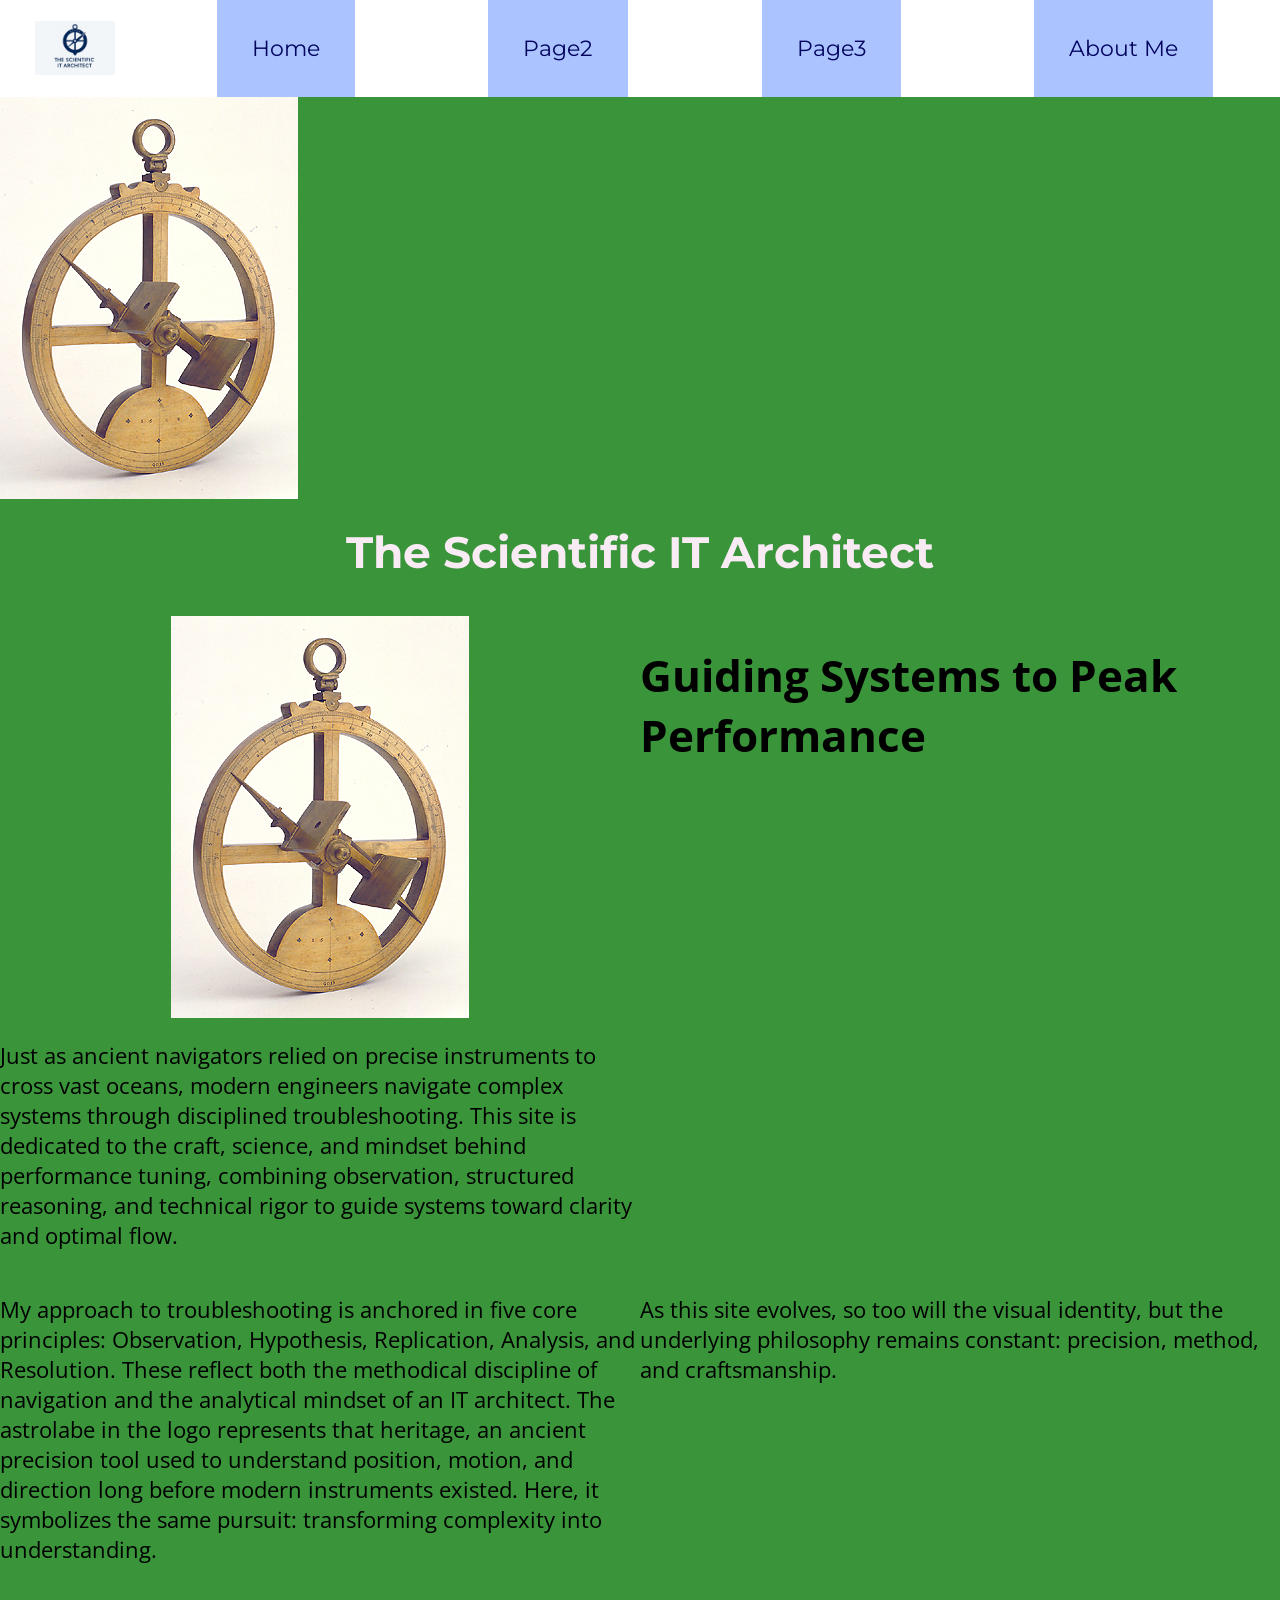
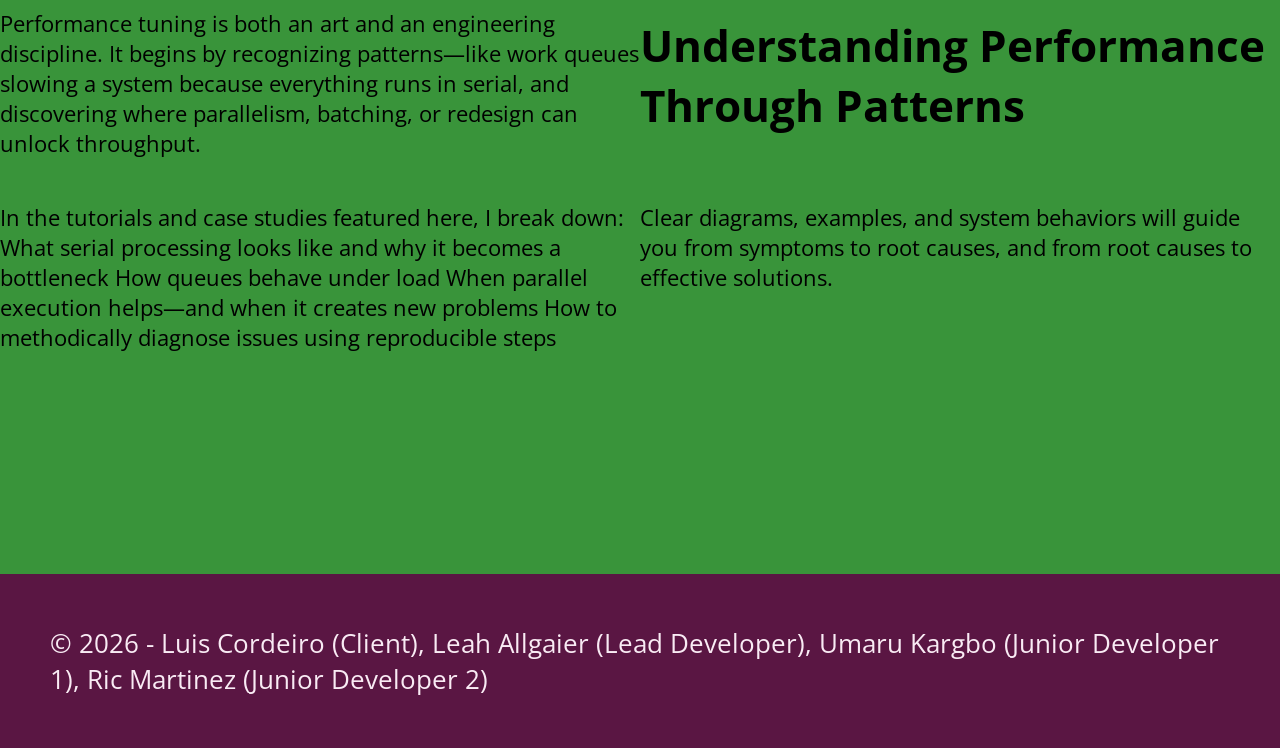
==== index.html @ 320072cc "Update index.html" ====
<!DOCTYPE html>
<html lang="en">
<head>
    <meta charset="UTF-8">
    <meta name="viewport" content="width=device-width, initial-scale=1.0">
    <title>Luis Cordeiro's Website</title>
    <link rel="stylesheet" href="style.css">
</head>
<body>
    <div id="content">
        <header>
            <a id="logo_link" href="index.html">
                <img class="logo" src="Logo1.png" alt="Group 5 Logo">
            </a>
            <nav>
                <a href="index.html">Home</a>
                <a href="page1_index.html">Page2</a>
                <a href="page2.html">Page3</a>
                <a href="aboutme.html">About Me</a>
            </nav>
        </header>
        <div>
                <img class=hero src="Group5HeroHomePageImage.png" alt="Home Hero Image">
            </div>
            <section id="hero-msg">
                <h1 class="home-title">The Scientific IT Architect</h1>
            </section>
        </div>
        <main class="home-grid">

    <div id="intro">
        <h1 id="an">Guiding Systems to Peak Performance</h1>
        <img class="Hero" src="Group5HeroHomePageImage.png" alt="Hero">
            <p id="Just">Just as ancient navigators relied on precise instruments to cross vast oceans, modern engineers navigate complex systems through disciplined troubleshooting. This site is dedicated to the craft, science, and mindset behind performance tuning, combining observation, structured reasoning, and technical rigor to guide systems toward clarity and optimal flow.</p>
    </div>
    
    <div id="intro">
            <p id="Just">My approach to troubleshooting is anchored in five core principles: Observation, Hypothesis, Replication, Analysis, and Resolution. These reflect both the methodical discipline of navigation and the analytical mindset of an IT architect. The astrolabe in the logo represents that heritage, an ancient precision tool used to understand position, motion, and direction long before modern instruments existed. Here, it symbolizes the same pursuit: transforming complexity into understanding.</p>
            <p>As this site evolves, so too will the visual identity, but the underlying philosophy remains constant: precision, method, and craftsmanship.</p>
    </div>

    <div id="intro">
        <h1 id="an">Understanding Performance Through Patterns</h1>
            <p id="Just">Performance tuning is both an art and an engineering discipline. It begins by recognizing patterns—like work queues slowing a system because everything runs in serial, and discovering where parallelism, batching, or redesign can unlock throughput.</p>
            <p id="Just">In the tutorials and case studies featured here, I break down: 

What serial processing looks like and why it becomes a bottleneck 

How queues behave under load 

When parallel execution helps—and when it creates new problems 

How to methodically diagnose issues using reproducible steps 
                <p>Clear diagrams, examples, and system behaviors will guide you from symptoms to root causes, and from root causes to effective solutions.</p>
    </div>


        </main>
        <footer>
            <p>&copy; 2026 - Luis Cordeiro (Client), Leah Allgaier (Lead Developer), Umaru Kargbo (Junior Developer 1), Ric Martinez (Junior Developer 2)</p>

            </div>
        </footer>
    </div>
</body>
</html>
---- style.css ----
@import url('https://fonts.googleapis.com/css2?family=Montserrat:ital,wght@0,100..900;1,100..900&family=Open+Sans:ital,wght@0,300..800;1,300..800&display=swap'); 

/*Colors
Primary: #E2EAFC (pale blue)
Secondary: #ABC4FF (periwinkle)
Accent 1: #03045E (navy)
Accent 2: #9CA7BD (gray)
*/

body {
    font-family: 'Open Sans';
}
#content {
    max-width: 1600px;
    margin: 0 auto;
}
nav {
    font-family: 'Montserrat';
    display: flex;
    justify-content: space-around;
} 
nav a {
    text-align: center;
}  
#hero {
    display: grid;
    grid-template-columns: 1fr 3fr 1fr;
    margin-top: -100px;
}
#hero-msg h1, #hero-msg h4 {
    text-align: center;
}
#hero-box {
    grid-column: 1/4;
    grid-row: 1/3;
    z-index: -1;
}
#hero-msg {
    margin: 20px;
}
#hero-msg h4 {
    color: #d673b8;
}
#hero-img {
    width: 100%;
}
.button-box {
    text-align: center;
}
main section {
    text-align: center;
}
main section img {
    box-sizing: border-box;
}
#background {
    height: 725px;
    grid-column: 1/11;
    grid-row: 4/9;
}
body {
    background-color: #39943a;
    font-family: 'Open Sans';
    font-size: 22px;
    margin:0;
    padding: 0;
}
header {
    background-color: #ffffff;
    display: grid;
    grid-template-columns: 150px auto;
}
nav a {
    text-align: center;
    background-color: #ABC4FF;
    color: #03045E;
    text-decoration: none;
    padding: 35px;
}
nav a:hover {
    background-color: #03045E;
    color: #ABC4FF;
}
.home-title {
    color: #f9ebf4;
    font-family: 'Montserrat';
    font-size: 2em;
    margin-top: 10px;
}
h4 {
    color: #39943a;
}
.book, .join {
    background-color: #39943a;
    color: #CBB9A8;
    text-decoration: none;
    font-size: 18px;
    padding: 15px 30px;
    margin-top: 50px;
    border-radius: 5px;
}
.book:hover, .join:hover {
    background-color: #0B4F6C;
    color: #145C9E;
}
#background {
    background-color: #39943a;
}
#msg {
    background-color: #145C9E;
    line-height: 1.5em;
    padding: 35px;
}
.msg {
    grid-column: 6/10;
    grid-row: 6/7;
}
.msg h2 {
    color: #d673b8;
    font-family: 'Montserrat';
    margin: 0;
}
.msg p {
    color: #d673b8;
    font-size: .8em;
    padding-bottom: 15px;
}
footer {
    background-color: #5a1643;
    color: #f9ebf4;
    padding: 25px 50px;
    margin-top: 200px;
    display: flex;
    justify-content: space-around;
    align-items: center;
}
footer a {
    color: #f9ebf4;
    text-decoration: none;
}
footer a:hover {
    color: #CBB9A8;
}
footer p {
    font-size: 1.2em;
}
footer p a:hover {
    text-decoration: underline;
}
footer .social img {
    padding-top: 15px;
}
.logo {
    width:80px;
}
#logo_link {
    padding-top: 5px;
    justify-self: center;
    align-self: center;
}
.icon {
    width: 80px;
    padding-top: 10px;
}
#font-family {
    --heading-font: "Montserrat";
}
.rivers-card, .camping-card, .rapids-card {
    margin: 200px 0;
}
.rivers-card {
    grid-column: 2/4;
    grid-row: 2/3;
}
.camping-card {
    grid-column: 5/7;
    grid-row: 2/3;
}
.rapids-card {
    grid-column: 8/10;
    grid-row: 2/3;
}
.card-img {
    border: 10px solid #d9c2a3;
    transition: transform .5s;
    box-shadow: 5px 5px 10px #6f7364;
    width: 100%;
}
.card-img:hover {
    opacity: .6;
    transform: scale(1.1);
}
.mountains {
    grid-column: 2/7;
    grid-row: 5/8;
    width: 100%;
    box-shadow: 5px 5px 10px #6f7364;
}
#intro {
    display: grid;
    grid-template-columns: 1fr 1fr;
    justify-items: center;
}
#an {
    grid-column: 2/3;
    grid-row: 1/2;
    text-align: left;
}
.chocolat {
    grid-column: 1/2;
    grid-row: 1/3;
    width: 600px;
    margin: 20px;
}
#Every {
    grid-column: 2/3;
    grid-row: 2/3;
    text-align: left;
    margin: 20px;
}


#inspiration {
    display: grid;
    grid-template-columns: 1fr 1fr;
    justify-items: center;
}
#spir {
    text-align: right;
    margin: 20px;
    grid-column: 1/2;
    grid-row: 1/2;
}
#Countless {
    text-align: right;
    margin: 20px;
    grid-column: 1/2;
    grid-row: 2/3;
}

.macaroon {
    grid-column: 2/3;
    grid-row: 1/3;
    margin: 20px;
    width: 760px;
}

  


/*What We Do*/
#themes {
    display: grid;
    grid-template-columns: 1fr 1fr 1fr;
    justify-items: center;
}
.Fall {
    grid-column: 1/2;
    margin: 20px;
}
.Grad {
    grid-column: 3/4;
    margin: 20px;
    width: 400px;
}
#Cater {
    grid-column: 2/3;
    margin: 20px;
}



/*Our Practices*/
.shakinghands, .partyfood, .bakery {
    width: 1220px;
    margin: 20px;
    align-content: center;
}
#humane {
    display: grid;
    grid-template-columns: 1fr 1fr;
    justify-items: center;
}
#Earth {
    text-align: center;
    color: #d673b8;
    font-size: 35px;
    grid-column: 1/2;
    grid-row: 1/2;
}
#Employee {
    text-align: center;
    color: #d673b8;
    font-size: 35px;
    grid-column: 2/3;
    grid-row: 1/2;
}
.bag {
    width: 580px;
    margin: 20px;
    grid-column: 1/2;
    grid-row: 2/3;
}
#When {
    margin: 20px;
    grid-column: 1/2;
    grid-row: 3/4;
    text-align: justify;
    color: #f9ebf4;
}
.hugging {
    width: 580px;
    margin: 20px;
    grid-column: 2/3;
    grid-row: 2/3;
}
#All {
    margin: 20px;
    grid-column: 2/3;
    grid-row: 3/4;
    text-align: justify;
    color: #f9ebf4;
}



@media screen and (max-width: 900px) {
    #hero, .home-grid {
        display: block;
        height: auto;
    }
    nav, footer {
        flex-direction: column;
    }
    nav a {
        display: block;
        padding: 15px;
    }
    #hero {
        margin-top: 0;
    }
    #hero-msg {
        margin-top: 0;
    }
    #hero-msg h4 {
        display: none;
    }
    #hero-msg h1 {
        color: #6f7364;
    }
    .home-title {
        font-size: 25px;
    }
    .rivers-card, .camping-card, .rapids-card { 
        margin: 50px auto;
        width: 60%;
    }
    #background {
        display: none;
    }
    .mountains, .msg {
        width: 80%;
        display: block;
        margin: 0 auto;
    }
    footer {
        margin-top: 25px;
    }
}
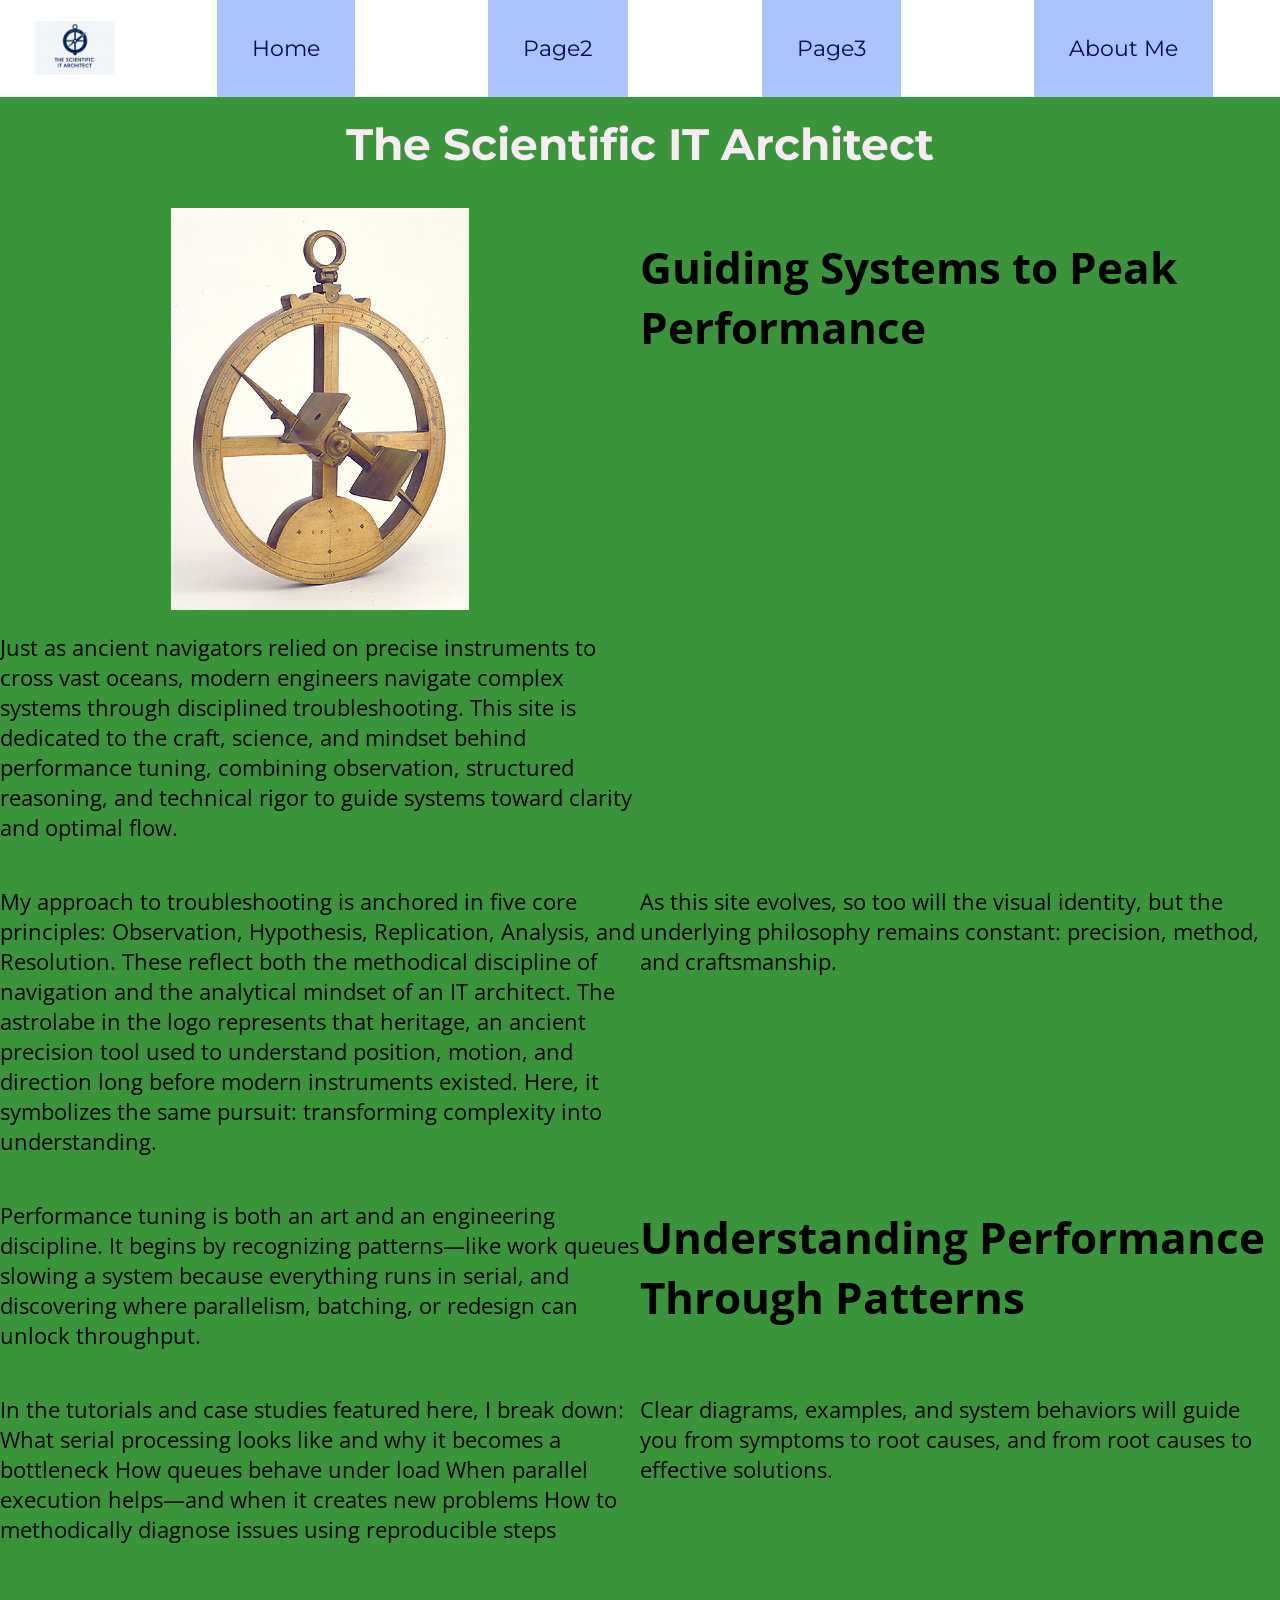
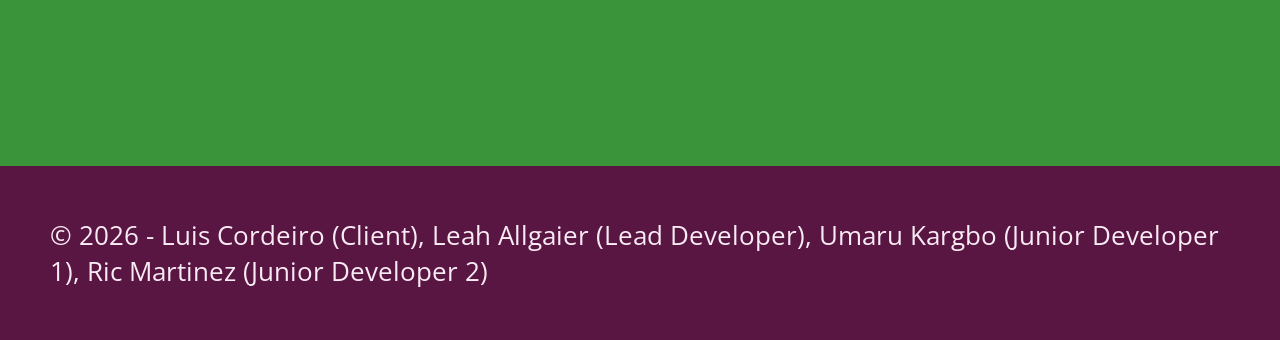
==== commit 27cacb92: "Update index.html" ====
--- a/index.html
+++ b/index.html
@@ -20,9 +20,6 @@
                 <a href="aboutme.html">About Me</a>
             </nav>
         </header>
-        <div>
-                <img class=hero src="Group5HeroHomePageImage.png" alt="Home Hero Image">
-            </div>
             <section id="hero-msg">
                 <h1 class="home-title">The Scientific IT Architect</h1>
             </section>
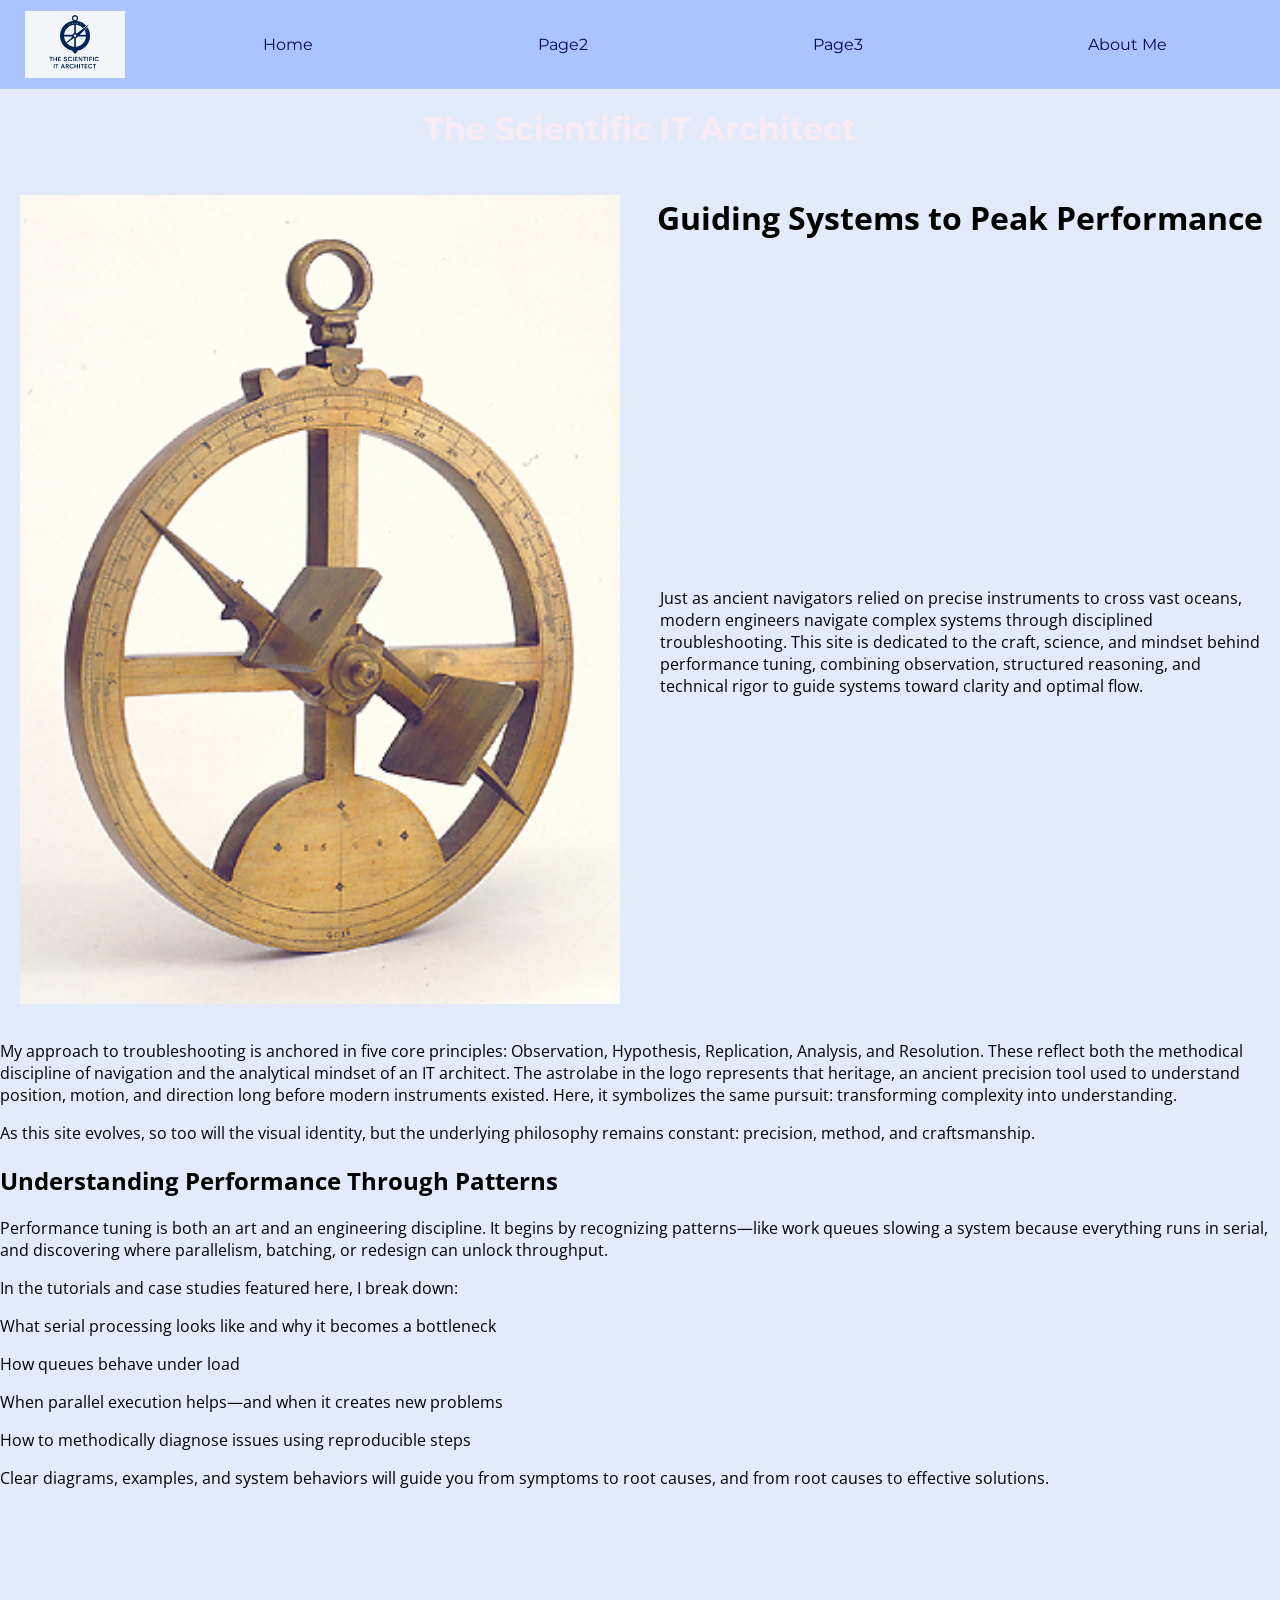
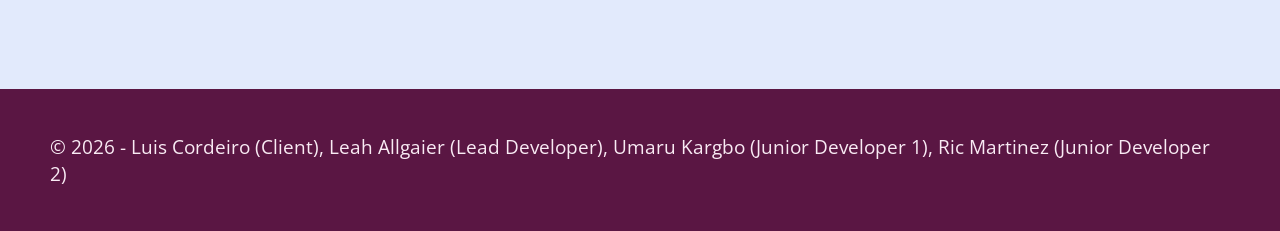
==== commit 967ca56b: "Update index.html" ====
--- a/index.html
+++ b/index.html
@@ -28,28 +28,28 @@
 
     <div id="intro">
         <h1 id="an">Guiding Systems to Peak Performance</h1>
-        <img class="Hero" src="Group5HeroHomePageImage.png" alt="Hero">
+        <img class="homeimage" src="Group5HeroHomePageImage.png" alt="Hero">
             <p id="Just">Just as ancient navigators relied on precise instruments to cross vast oceans, modern engineers navigate complex systems through disciplined troubleshooting. This site is dedicated to the craft, science, and mindset behind performance tuning, combining observation, structured reasoning, and technical rigor to guide systems toward clarity and optimal flow.</p>
     </div>
     
-    <div id="intro">
-            <p id="Just">My approach to troubleshooting is anchored in five core principles: Observation, Hypothesis, Replication, Analysis, and Resolution. These reflect both the methodical discipline of navigation and the analytical mindset of an IT architect. The astrolabe in the logo represents that heritage, an ancient precision tool used to understand position, motion, and direction long before modern instruments existed. Here, it symbolizes the same pursuit: transforming complexity into understanding.</p>
-            <p>As this site evolves, so too will the visual identity, but the underlying philosophy remains constant: precision, method, and craftsmanship.</p>
+    <div id="homebody">
+        <p>My approach to troubleshooting is anchored in five core principles: Observation, Hypothesis, Replication, Analysis, and Resolution. These reflect both the methodical discipline of navigation and the analytical mindset of an IT architect. The astrolabe in the logo represents that heritage, an ancient precision tool used to understand position, motion, and direction long before modern instruments existed. Here, it symbolizes the same pursuit: transforming complexity into understanding.</p>
+        <p>As this site evolves, so too will the visual identity, but the underlying philosophy remains constant: precision, method, and craftsmanship.</p>
     </div>
 
-    <div id="intro">
-        <h1 id="an">Understanding Performance Through Patterns</h1>
-            <p id="Just">Performance tuning is both an art and an engineering discipline. It begins by recognizing patterns—like work queues slowing a system because everything runs in serial, and discovering where parallelism, batching, or redesign can unlock throughput.</p>
-            <p id="Just">In the tutorials and case studies featured here, I break down: 
+    <div id="homebody2">
+        <h2 id="Understanding">Understanding Performance Through Patterns</h2>
+            <p>Performance tuning is both an art and an engineering discipline. It begins by recognizing patterns—like work queues slowing a system because everything runs in serial, and discovering where parallelism, batching, or redesign can unlock throughput.</p>
+            <p>In the tutorials and case studies featured here, I break down:</p>
+            <p>What serial processing looks like and why it becomes a bottleneck</p>
+            <p>How queues behave under load</p>
+            <p>When parallel execution helps—and when it creates new problems</p>
+            <p>How to methodically diagnose issues using reproducible steps</p>
+            <p>Clear diagrams, examples, and system behaviors will guide you from symptoms to root causes, and from root causes to effective solutions.</p>
+    </div>
+        
+        
 
-What serial processing looks like and why it becomes a bottleneck 
-
-How queues behave under load 
-
-When parallel execution helps—and when it creates new problems 
-
-How to methodically diagnose issues using reproducible steps 
-                <p>Clear diagrams, examples, and system behaviors will guide you from symptoms to root causes, and from root causes to effective solutions.</p>
     </div>
 
 
--- a/style.css
+++ b/style.css
@@ -8,20 +8,21 @@
 */
 
 body {
+    background-color: #E2EAFC;
     font-family: 'Open Sans';
+    margin:0;
+    padding: 0;
 }
 #content {
     max-width: 1600px;
     margin: 0 auto;
 }
 nav {
+    background-color: #ABC4FF;
     font-family: 'Montserrat';
     display: flex;
     justify-content: space-around;
 } 
-nav a {
-    text-align: center;
-}  
 #hero {
     display: grid;
     grid-template-columns: 1fr 3fr 1fr;
@@ -58,15 +59,8 @@
     grid-column: 1/11;
     grid-row: 4/9;
 }
-body {
-    background-color: #39943a;
-    font-family: 'Open Sans';
-    font-size: 22px;
-    margin:0;
-    padding: 0;
-}
 header {
-    background-color: #ffffff;
+    background-color: #ABC4FF;
     display: grid;
     grid-template-columns: 150px auto;
 }
@@ -151,7 +145,7 @@
     padding-top: 15px;
 }
 .logo {
-    width:80px;
+    width:100px;
 }
 #logo_link {
     padding-top: 5px;
@@ -206,13 +200,13 @@
     grid-row: 1/2;
     text-align: left;
 }
-.chocolat {
+.homeimage {
     grid-column: 1/2;
     grid-row: 1/3;
     width: 600px;
     margin: 20px;
 }
-#Every {
+#Just {
     grid-column: 2/3;
     grid-row: 2/3;
     text-align: left;
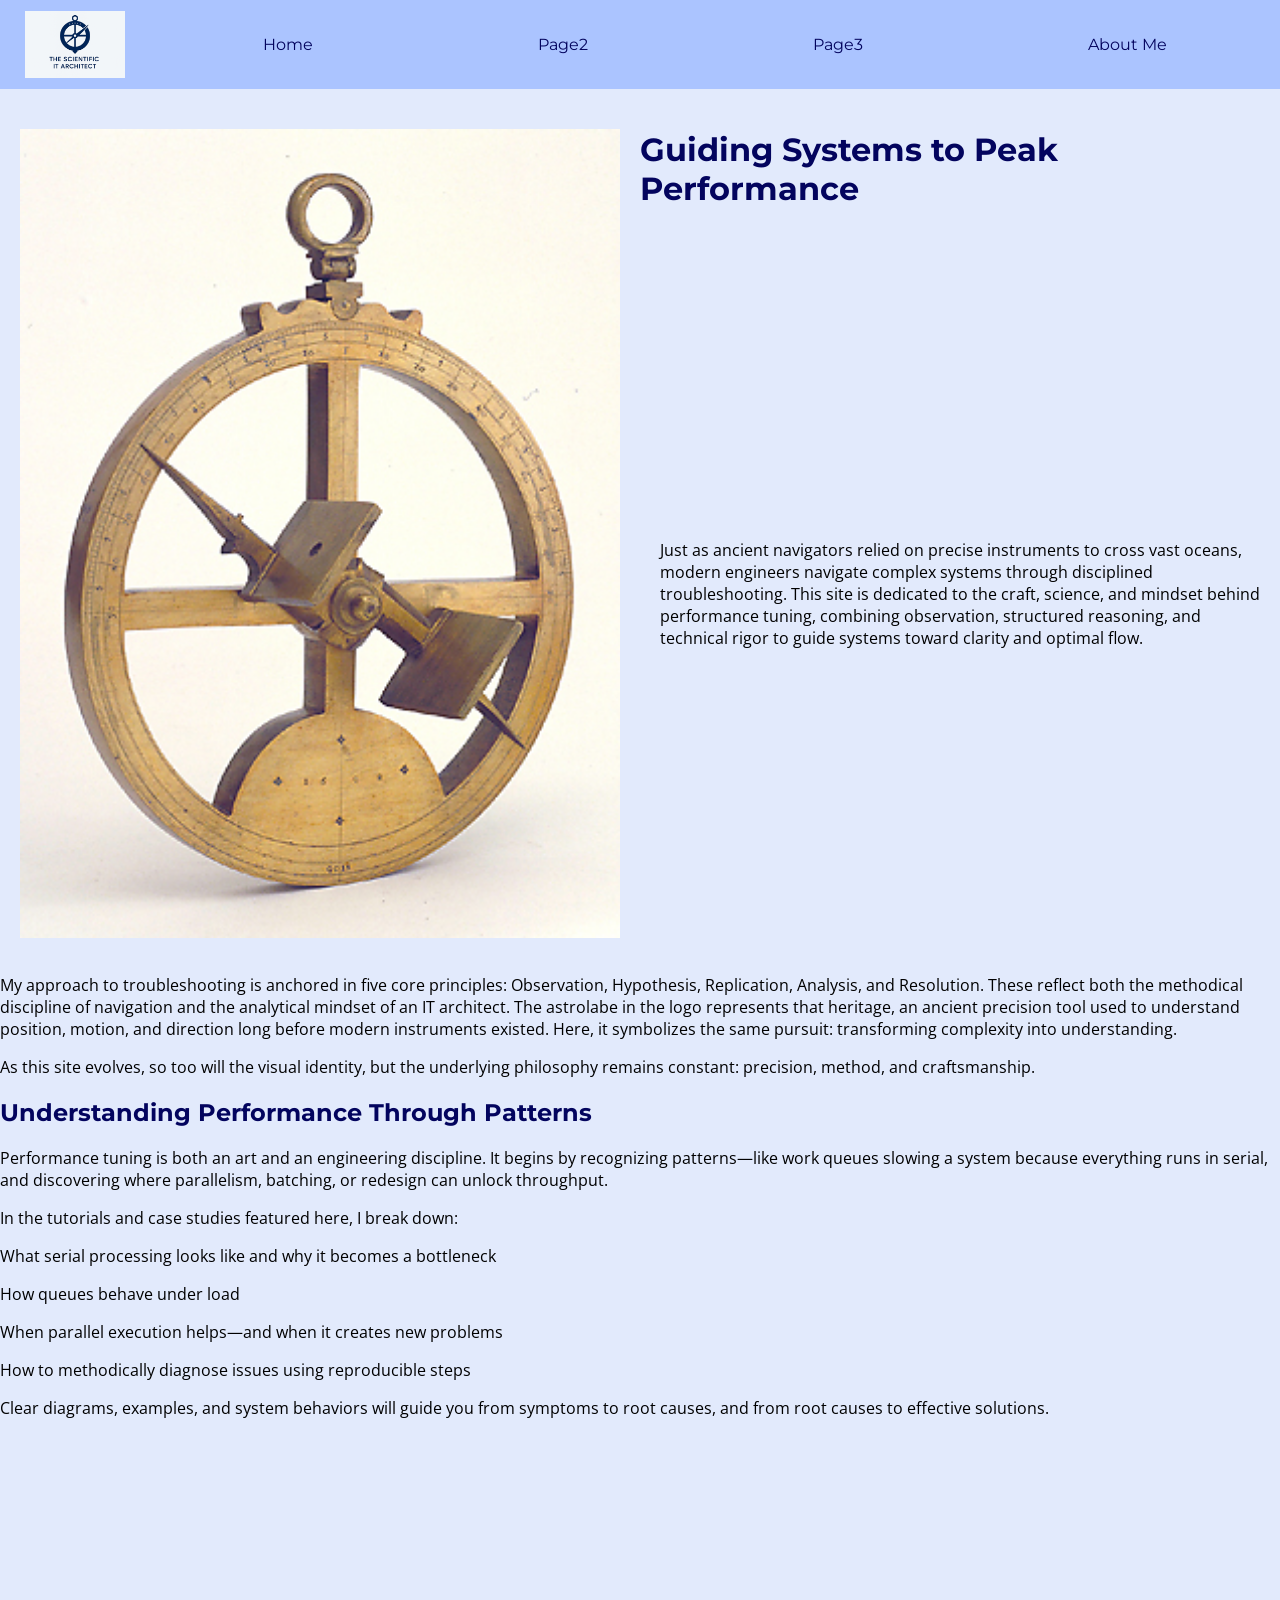
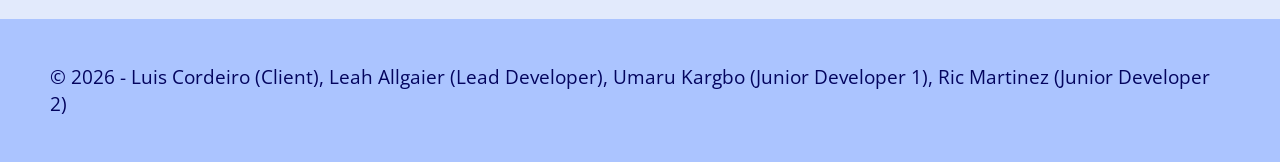
==== commit 7770d4b6: "Update index.html" ====
--- a/index.html
+++ b/index.html
@@ -21,13 +21,12 @@
             </nav>
         </header>
             <section id="hero-msg">
-                <h1 class="home-title">The Scientific IT Architect</h1>
             </section>
         </div>
         <main class="home-grid">
 
     <div id="intro">
-        <h1 id="an">Guiding Systems to Peak Performance</h1>
+        <h1 id="Guiding">Guiding Systems to Peak Performance</h1>
         <img class="homeimage" src="Group5HeroHomePageImage.png" alt="Hero">
             <p id="Just">Just as ancient navigators relied on precise instruments to cross vast oceans, modern engineers navigate complex systems through disciplined troubleshooting. This site is dedicated to the craft, science, and mindset behind performance tuning, combining observation, structured reasoning, and technical rigor to guide systems toward clarity and optimal flow.</p>
     </div>
--- a/style.css
+++ b/style.css
@@ -12,6 +12,10 @@
     font-family: 'Open Sans';
     margin:0;
     padding: 0;
+}
+#Guiding, #Understanding {
+    font-family: 'Montserrat';
+    color: #03045E;
 }
 #content {
     max-width: 1600px;
@@ -120,8 +124,8 @@
     padding-bottom: 15px;
 }
 footer {
-    background-color: #5a1643;
-    color: #f9ebf4;
+    background-color: #ABC4FF;
+    color: #03045E;
     padding: 25px 50px;
     margin-top: 200px;
     display: flex;
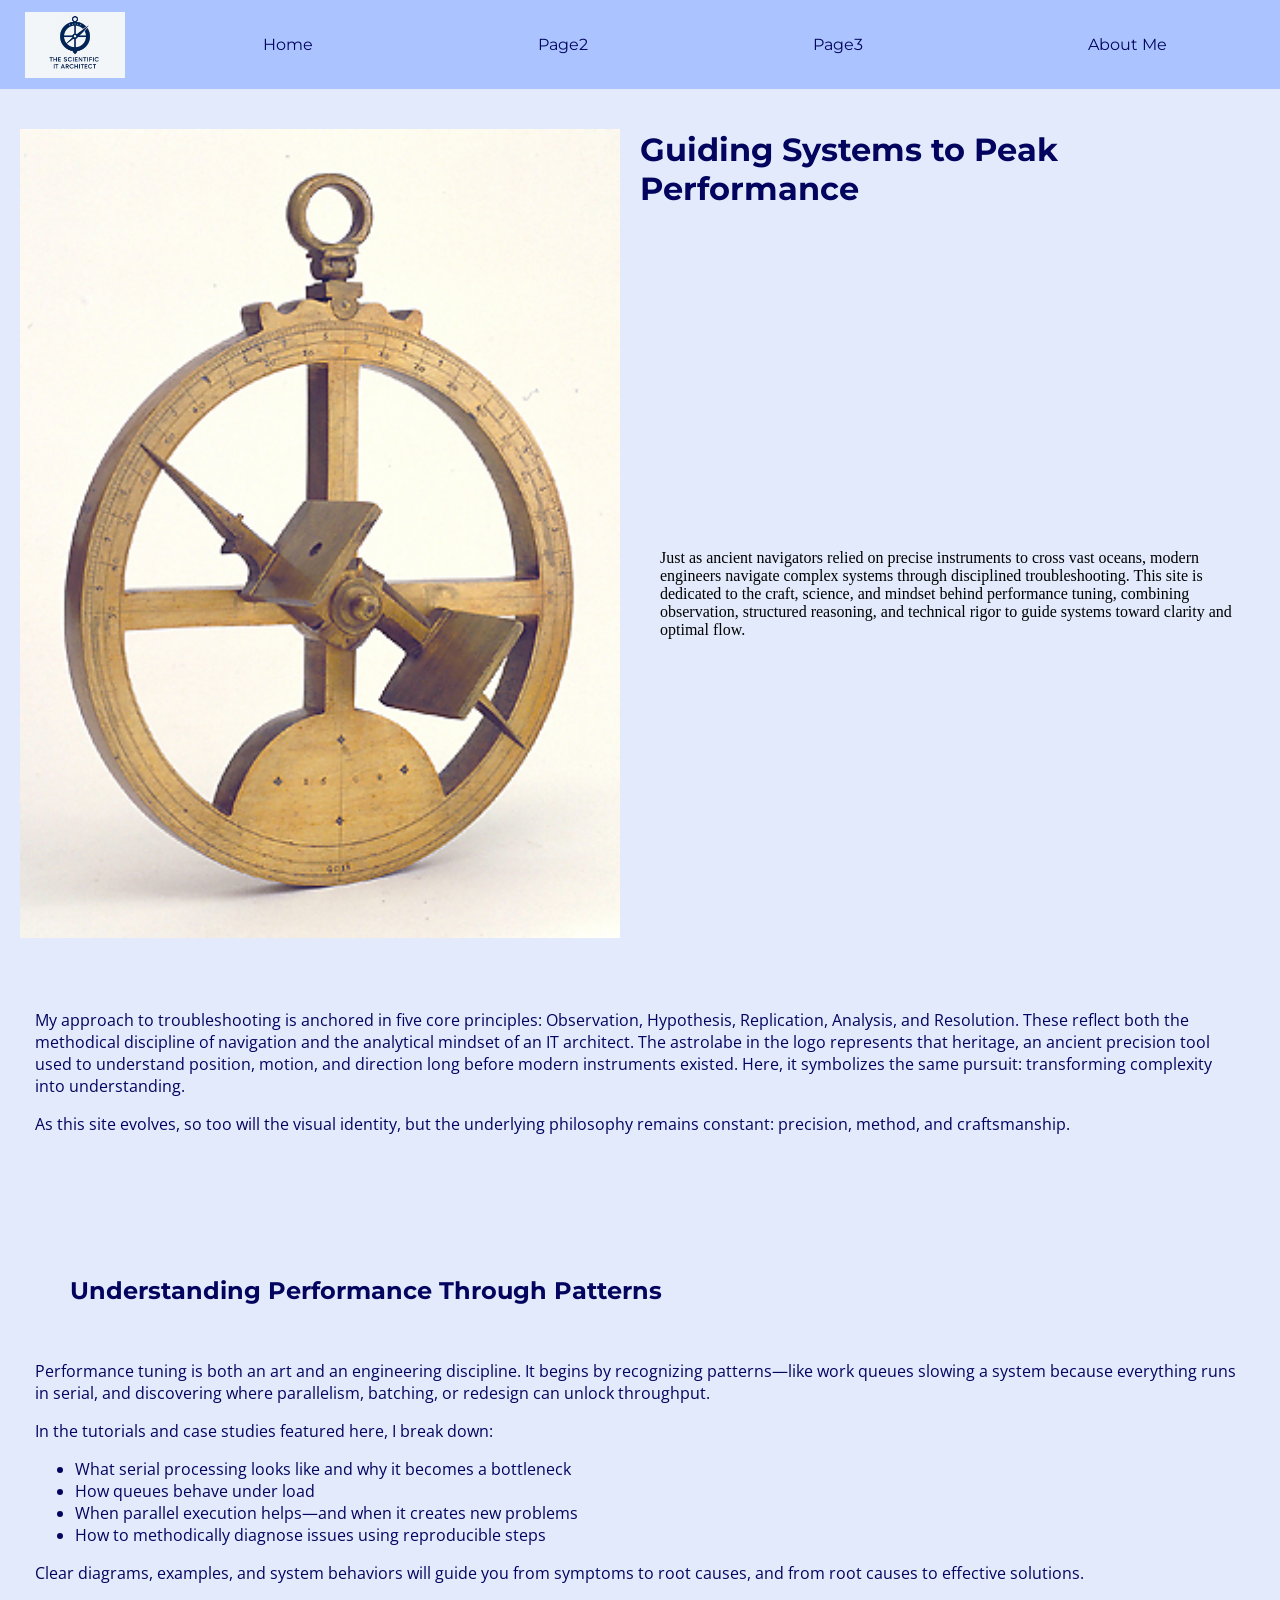
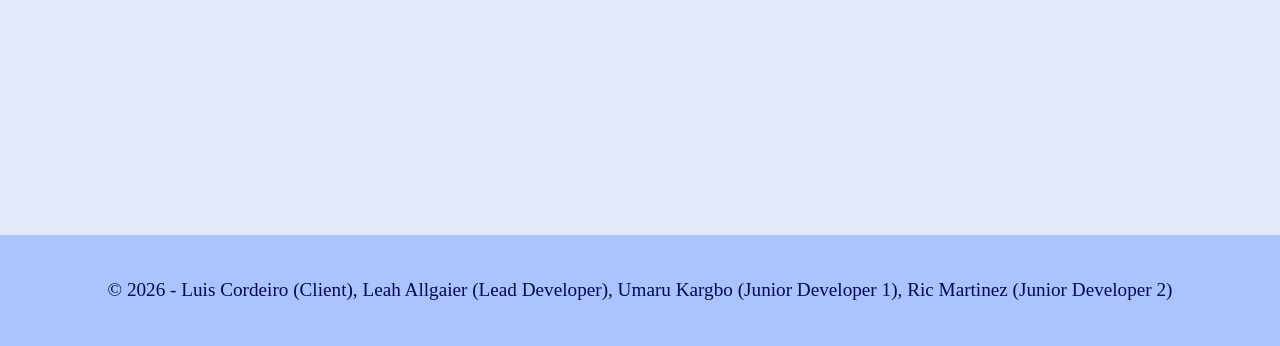
==== commit dcfb3a4f: "Update index.html" ====
--- a/index.html
+++ b/index.html
@@ -40,10 +40,12 @@
         <h2 id="Understanding">Understanding Performance Through Patterns</h2>
             <p>Performance tuning is both an art and an engineering discipline. It begins by recognizing patterns—like work queues slowing a system because everything runs in serial, and discovering where parallelism, batching, or redesign can unlock throughput.</p>
             <p>In the tutorials and case studies featured here, I break down:</p>
-            <p>What serial processing looks like and why it becomes a bottleneck</p>
-            <p>How queues behave under load</p>
-            <p>When parallel execution helps—and when it creates new problems</p>
-            <p>How to methodically diagnose issues using reproducible steps</p>
+                <ul>
+                    <li>What serial processing looks like and why it becomes a bottleneck</li>
+                    <li>How queues behave under load</li>
+                    <li>When parallel execution helps—and when it creates new problems</li>
+                    <li>How to methodically diagnose issues using reproducible steps</li>
+                </ul>
             <p>Clear diagrams, examples, and system behaviors will guide you from symptoms to root causes, and from root causes to effective solutions.</p>
     </div>
         
--- a/style.css
+++ b/style.css
@@ -9,13 +9,20 @@
 
 body {
     background-color: #E2EAFC;
-    font-family: 'Open Sans';
     margin:0;
     padding: 0;
 }
 #Guiding, #Understanding {
     font-family: 'Montserrat';
     color: #03045E;
+}
+#Understanding {
+    padding: 35px;
+}
+#homebody, #homebody2 {
+    font-family: 'Open Sans';
+    color: #03045E;
+    padding: 35px;
 }
 #content {
     max-width: 1600px;
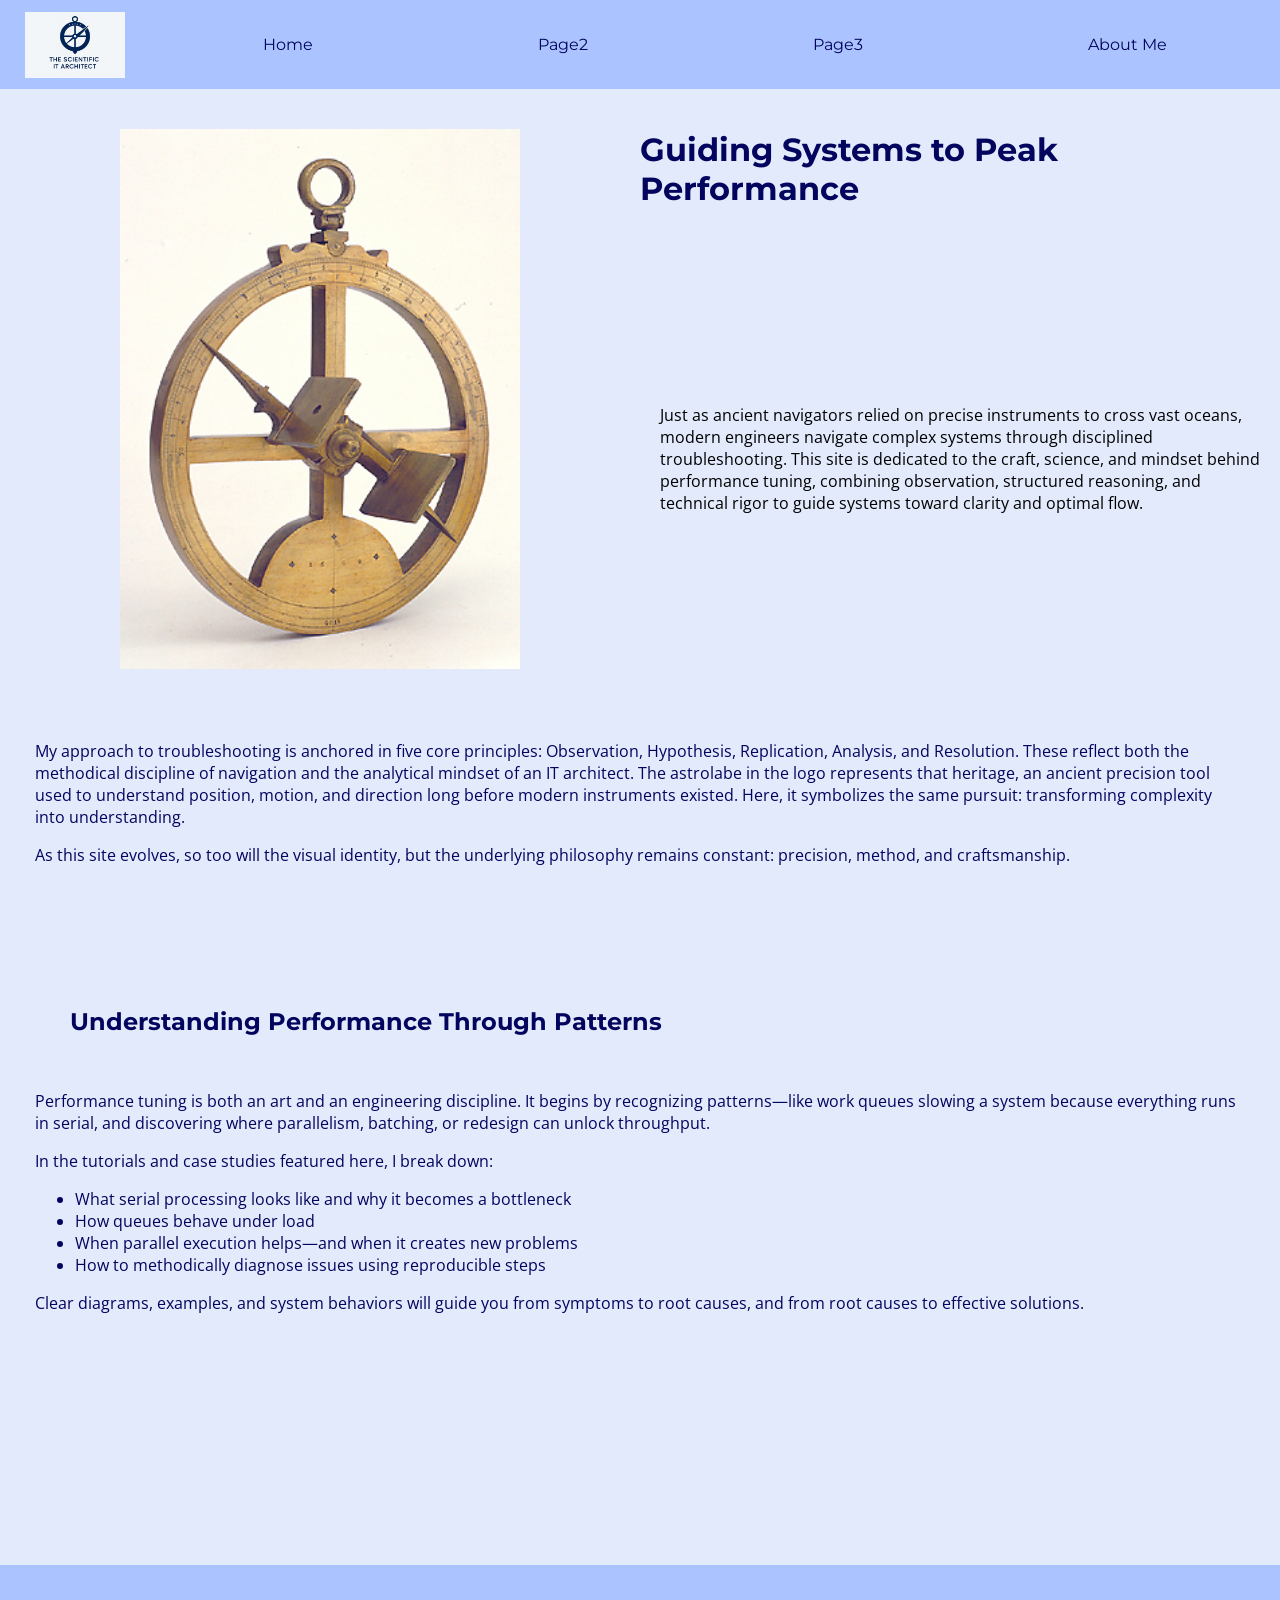
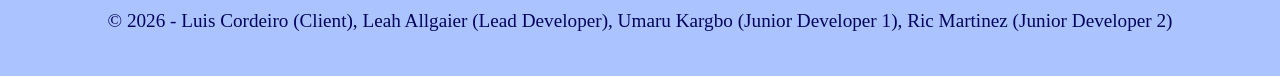
==== commit 6e5b20ff: "Update index.html" ====
--- a/index.html
+++ b/index.html
@@ -55,7 +55,7 @@
 
 
         </main>
-        <footer>
+        <footer id="Footer">
             <p>&copy; 2026 - Luis Cordeiro (Client), Leah Allgaier (Lead Developer), Umaru Kargbo (Junior Developer 1), Ric Martinez (Junior Developer 2)</p>
 
             </div>
--- a/style.css
+++ b/style.css
@@ -23,6 +23,13 @@
     font-family: 'Open Sans';
     color: #03045E;
     padding: 35px;
+}
+#Just {
+    font-family: 'Open Sans';
+    grid-column: 2/3;
+    grid-row: 2/3;
+    text-align: left;
+    margin: 50px;
 }
 #content {
     max-width: 1600px;
@@ -214,7 +221,7 @@
 .homeimage {
     grid-column: 1/2;
     grid-row: 1/3;
-    width: 600px;
+    width: 400px;
     margin: 20px;
 }
 #Just {
